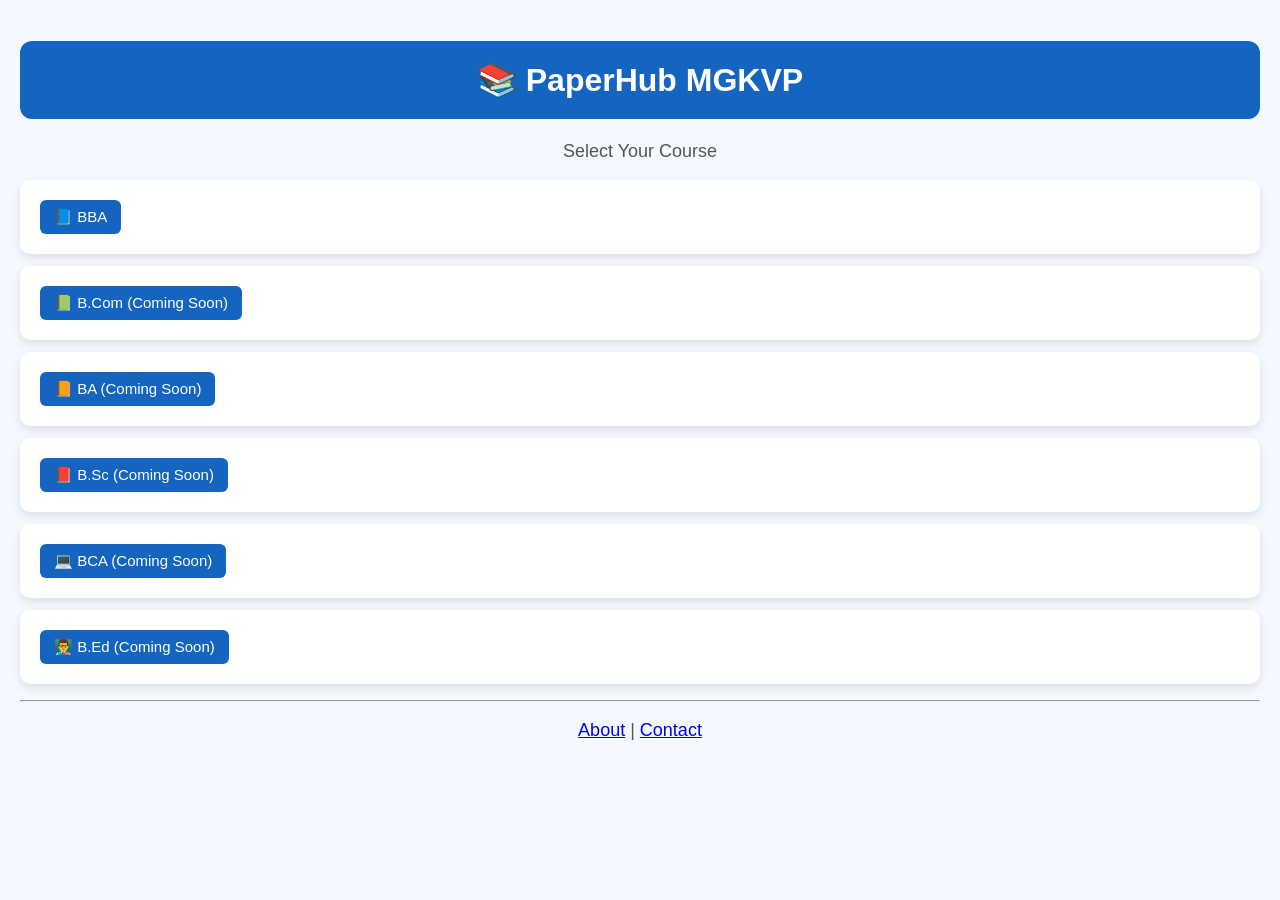
==== index.html @ f2355565 "Add files via upload" ====
<!DOCTYPE html>
<html>
<head>
<meta charset="UTF-8">
<meta name="viewport" content="width=device-width, initial-scale=1.0">
<title>PaperHub MGKVP</title>
<link rel="stylesheet" href="style.css">
</head>

<body>

<h1>📚 PaperHub MGKVP</h1>

<p>Select Your Course</p>

<ul>

<li><a href="bba.html">📘 BBA</a></li>

<li><a href="#">📗 B.Com (Coming Soon)</a></li>

<li><a href="#">📙 BA (Coming Soon)</a></li>

<li><a href="#">📕 B.Sc (Coming Soon)</a></li>

<li><a href="#">💻 BCA (Coming Soon)</a></li>

<li><a href="#">👨‍🏫 B.Ed (Coming Soon)</a></li>

</ul>
<hr>

<p align="center">
<a href="about.html">About</a> |
<a href="contact.html">Contact</a>
</p>
<script src="script.js"></script>

</body>
</html>
---- style.css ----
body{
    margin:0;
    padding:20px;
    font-family:Arial,sans-serif;
    background:#f4f8ff;
}

h1{
    background:#1565C0;
    color:white;
    padding:20px;
    text-align:center;
    border-radius:12px;
}

p{
    text-align:center;
    color:#555;
    font-size:18px;
}

h2{
    color:#1565C0;
}

ul{
    list-style:none;
    padding:0;
}

li{
    background:white;
    margin:12px 0;
    padding:15px;
    border-radius:10px;
    box-shadow:0 4px 10px rgba(0,0,0,0.1);
    font-size:18px;
    transition:0.3s;
}

li:hover{
    background:#1565C0;
    color:white;
}
#search{
    width:100%;
    padding:12px;
    margin:15px 0;
    border:2px solid #1565C0;
    border-radius:8px;
    font-size:16px;
    box-sizing:border-box;
}
li a{
    display:inline-block;
    margin:5px;
    padding:8px 14px;
    background:#1565C0;
    color:white;
    text-decoration:none;
    border-radius:6px;
    font-size:15px;
}

li a:hover{
    background:#0D47A1;
}
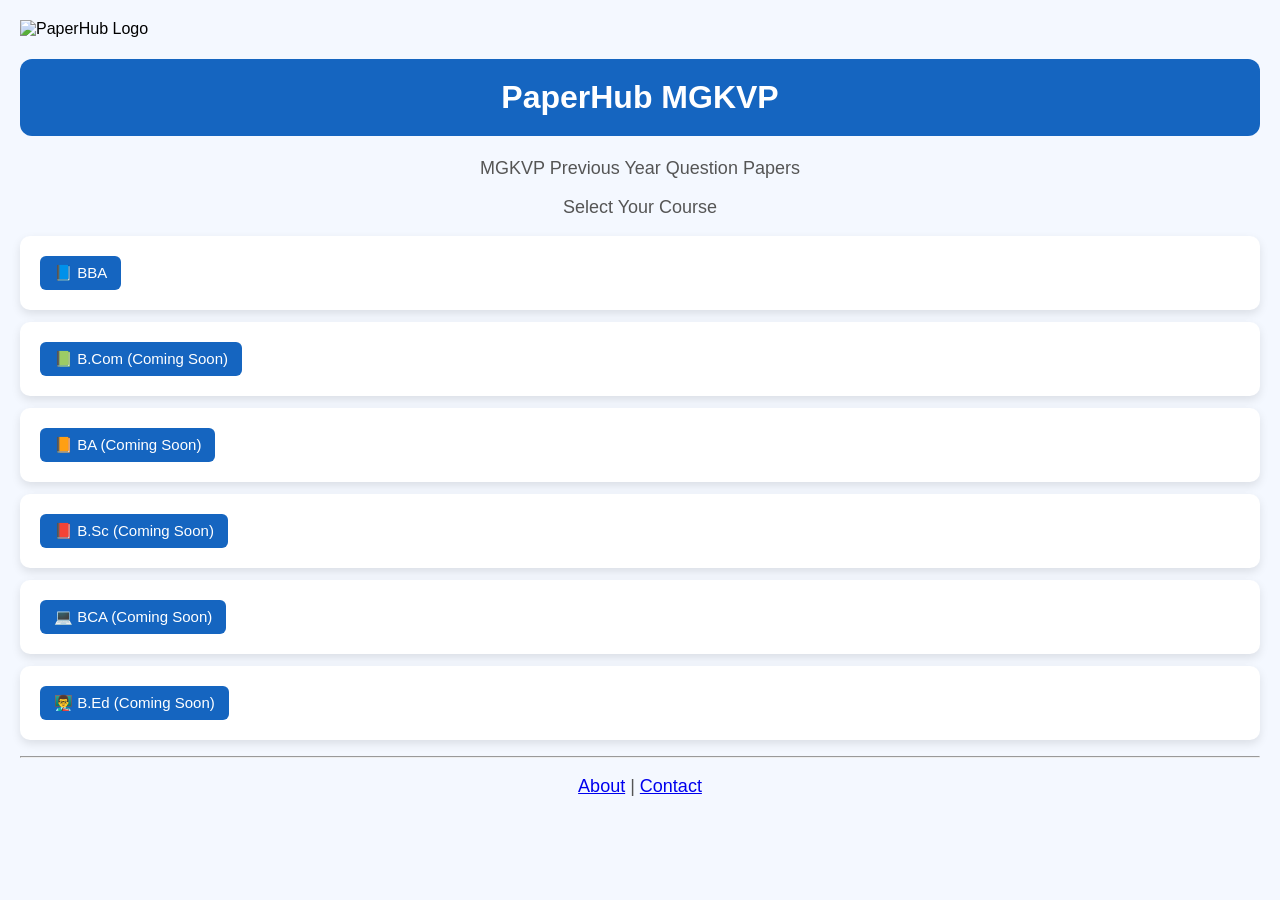
==== commit 741216c6: "Update index.html" ====
--- a/index.html
+++ b/index.html
@@ -9,7 +9,14 @@
 
 <body>
 
-<h1>📚 PaperHub MGKVP</h1>
+<header class="header">
+    <img src="images/logo.png" alt="PaperHub Logo" class="logo">
+
+    <div>
+        <h1>PaperHub MGKVP</h1>
+        <p>MGKVP Previous Year Question Papers</p>
+    </div>
+</header>
 
 <p>Select Your Course</p>
 
@@ -37,4 +44,4 @@
 <script src="script.js"></script>
 
 </body>
-</html>+</html>
